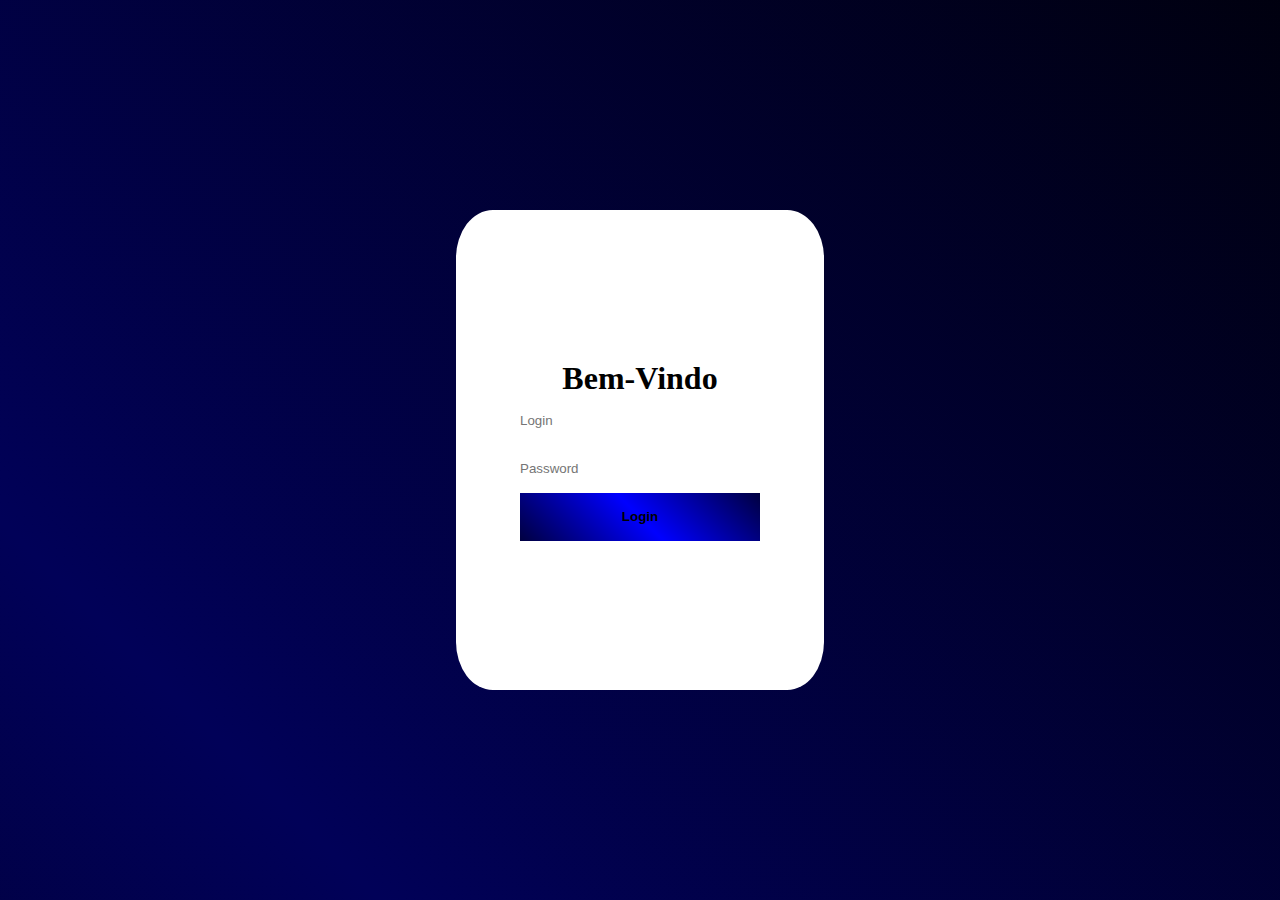
==== fff.html @ 7c9abea7 "first commit" ====
<!DOCTYPE html>
<html lang="pt-BR">
  <head>
    <meta charset="UTF-8" />
    <meta http-equiv="X-UA-Compatible" content="IE=edge" />
    <meta name="viewport" content="width=device-width, initial-scale=1.0" />
    <link rel="stylesheet" href="css/main.css" />
    <title>Document</title>
  </head>
  <body>
    <main class="Login">
      <form action="">
        <h1 id="titulo">Bem-Vindo</h1>
        <div>
          <input type="text" class="Login_x" id="login_1" placeholder="Login" />
        </div>
        <div>
          <input
            type="password"
            class="Login_x"
            id="senha_1"
            placeholder="Password"
          />
        </div>
        <div>
          <button id="Enviar_" onclick="Logar(); return false">Login</button>
        </div>
      </form>
    </main>
    <script src="js/js.js"></script>
  </body>
</html>
---- css/main.css ----
* {
  margin: 0;
  box-sizing: border-box;
  padding: 0;
}
body {
  display: flex;
  align-items: center;
  height: 100vh;
  width: 100%;
  background: linear-gradient(45deg, black, rgb(1, 1, 88), black, red);
  background-size: 300% 300%;
  animation: colors 10s ease-in-out infinite;
}
@keyframes colors {
  0% {
    background-position: 0% 50%;
  }

  50% {
    background-position: 100% 50%;
  }

  100% {
    background-position: 0% 50%;
  }
}
.Login {
  background-color: rgb(255, 255, 255);
  margin: auto;
  text-align: center;
  width: 23rem;
  height: 30rem;
  justify-content: center;
  display: flex;
  border-radius: 10%;
  flex-direction: column;
}
.Login_x {
  box-sizing: border-box;
  height: 3rem;
  width: 15rem;
  outline: none;
  border: unset;
  line-height: 150%;
}
#Enviar_ {
  width: 15rem;
  height: 3rem;
  border: unset;
  outline: none;
  font-weight: bold;
  background: linear-gradient(45deg, black, blue, black, red);
  background-size: 200% 200%;
  text-align: center;
  cursor: pointer;
}
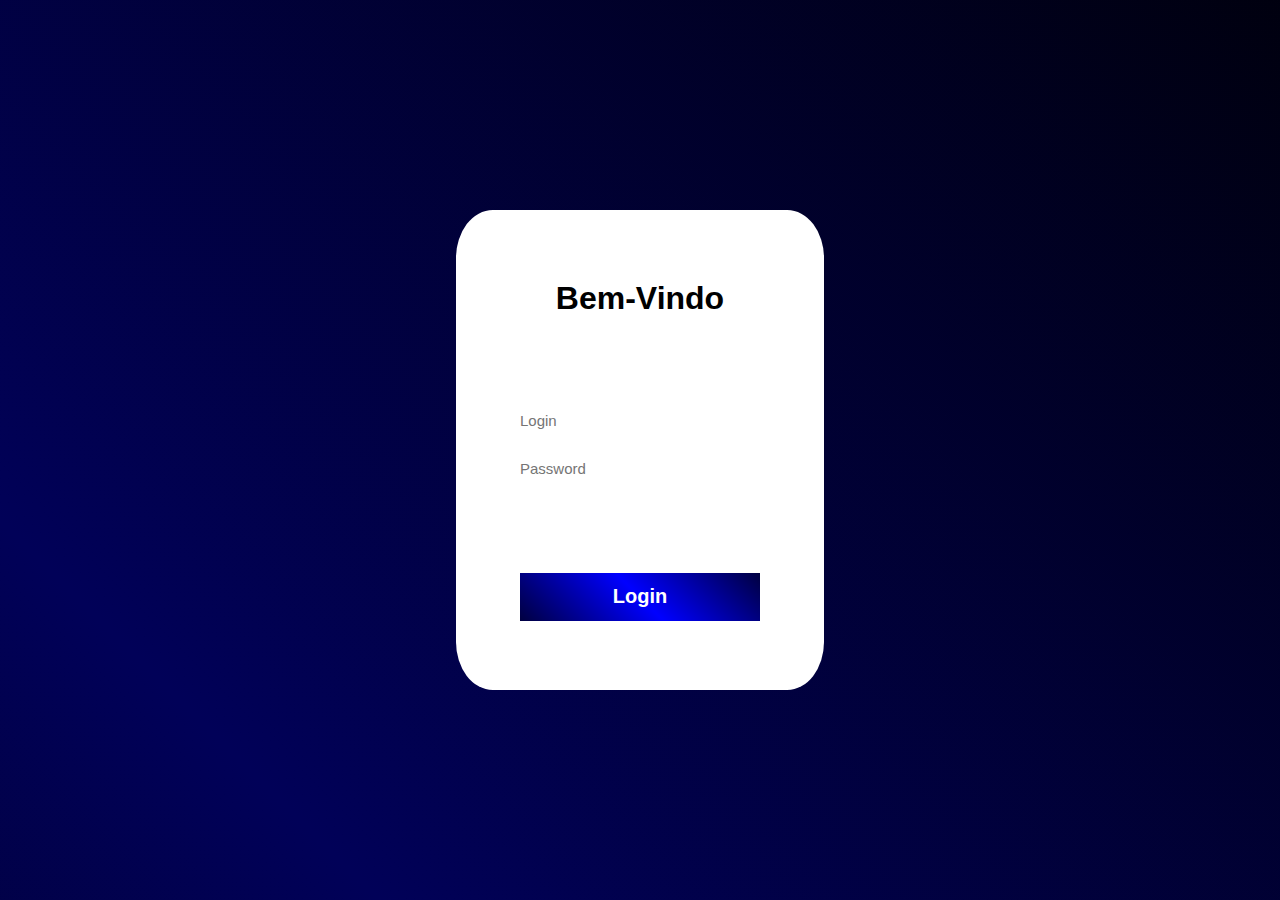
==== commit e35baa66: "a" ====
--- a/fff.html
+++ b/fff.html
@@ -9,20 +9,18 @@
   </head>
   <body>
     <main class="Login">
-      <form action="">
+      <form>
         <h1 id="titulo">Bem-Vindo</h1>
-        <div>
-          <input type="text" class="Login_x" id="login_1" placeholder="Login" />
-        </div>
-        <div>
-          <input
-            type="password"
-            class="Login_x"
-            id="senha_1"
-            placeholder="Password"
-          />
-        </div>
-        <div>
+        <input class="Login_x" type="text" id="login_1" placeholder="Login" />
+        <span class="Login_borda"></span>
+        <input
+          type="password"
+          class="Login_x"
+          id="senha_1"
+          placeholder="Password"
+        />
+        <span class="Login_borda"></span>
+        <div id="teste123">
           <button id="Enviar_" onclick="Logar(); return false">Login</button>
         </div>
       </form>
--- a/css/main.css
+++ b/css/main.css
@@ -11,6 +11,7 @@
   background: linear-gradient(45deg, black, rgb(1, 1, 88), black, red);
   background-size: 300% 300%;
   animation: colors 10s ease-in-out infinite;
+  font-family: sans-serif;
 }
 @keyframes colors {
   0% {
@@ -36,6 +37,9 @@
   border-radius: 10%;
   flex-direction: column;
 }
+#titulo {
+  margin-bottom: 5rem;
+}
 .Login_x {
   box-sizing: border-box;
   height: 3rem;
@@ -43,15 +47,34 @@
   outline: none;
   border: unset;
   line-height: 150%;
+  font-size: 15px;
 }
 #Enviar_ {
   width: 15rem;
   height: 3rem;
+  font-size: 20px;
   border: unset;
   outline: none;
+  color: white;
   font-weight: bold;
   background: linear-gradient(45deg, black, blue, black, red);
   background-size: 200% 200%;
+  margin-top: 5rem;
   text-align: center;
   cursor: pointer;
+  transition: 0.5s ease-in-out;
+  animation: colors 10s ease-in-out infinite;
 }
+.Login_borda span {
+  background-color: red;
+}
+.Login_x:hover {
+  cursor: pointer;
+}
+.Login_x:focus {
+  border-bottom: solid 5px rgb(0, 17, 255);
+  transition: 0.2s ease-in-out;
+}
+#teste123 :hover {
+  color: rgb(255, 0, 0);
+}
